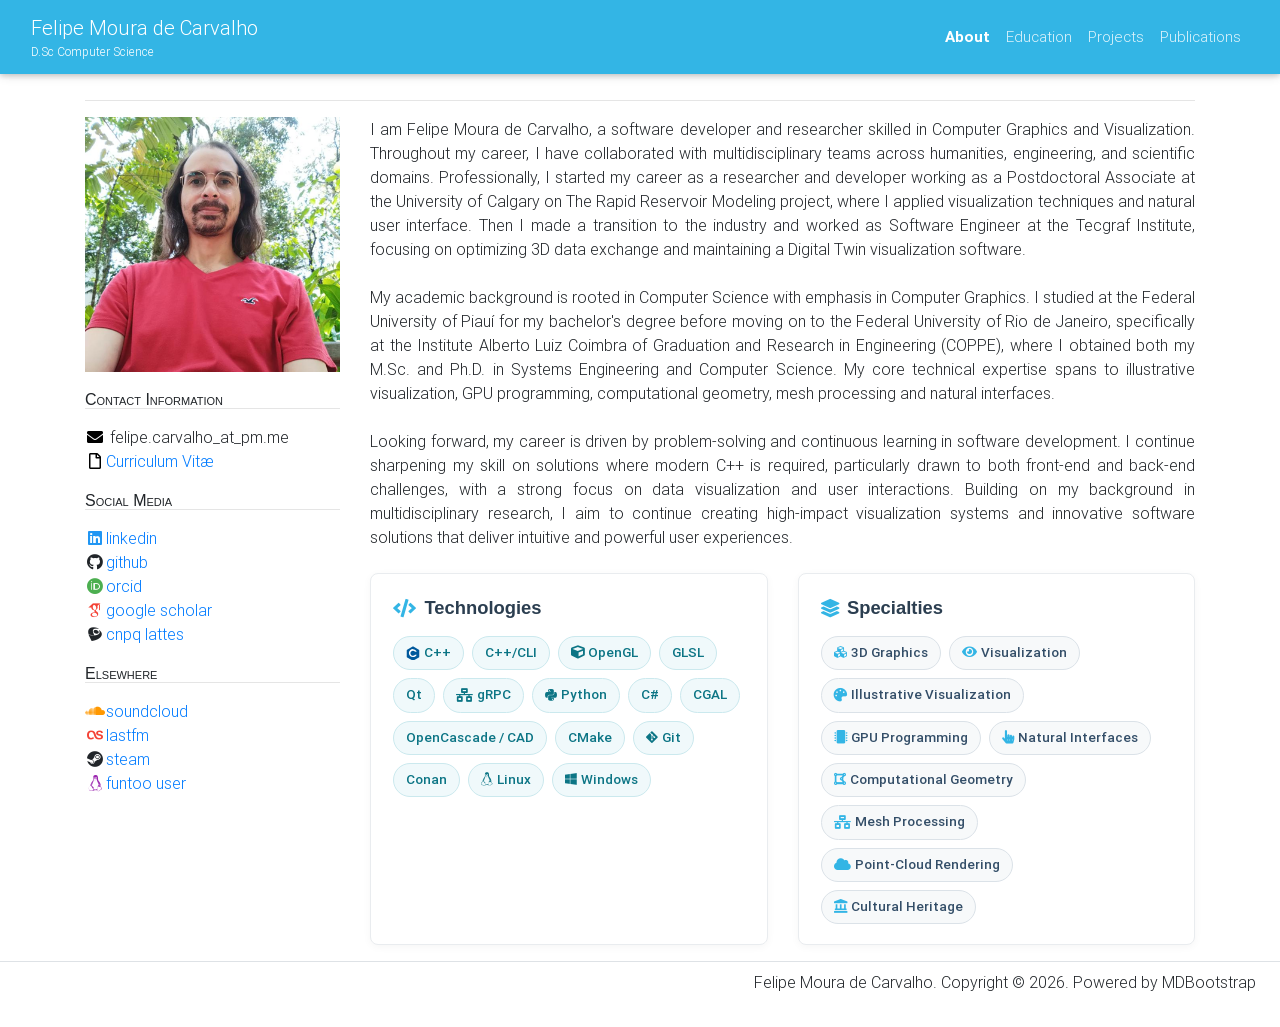
==== index.html @ 0a6db699 "Remove background for the menus" ====
<!DOCTYPE html>
<html lang="en">

<head>
        <meta charset="utf-8">
        <meta name="viewport" content="width=device-width, initial-scale=1, shrink-to-fit=no">
        <meta http-equiv="x-ua-compatible" content="ie=edge">
        <title>About | Felipe Moura de Carvalho</title>
        <!-- Font Awesome -->
        <link rel="stylesheet" href="https://use.fontawesome.com/releases/v5.11.2/css/all.css">
        <!-- Bootstrap core CSS -->
        <link href="css/bootstrap.min.css" rel="stylesheet">
        <!-- Material Design Bootstrap -->
        <link href="css/mdb.min.css" rel="stylesheet">
        <!-- Your custom styles (optional) -->
        <link href="css/style.css" rel="stylesheet">
        <!-- Academic Icons-->                
        <link href="thirdparty/academic-icons/css/academicons.min.css" rel="stylesheet">
        <!-- Reusable Layout Components -->
        <script src="js/components.js"></script>
</head>

<body>

        <!-- Reusable Navbar -->
        <site-navbar active="about"></site-navbar>

        <div class="container">
                <!-- The Head of the Site-->
                <div class="row">    
                        <div class="col-8">                                
                        </div>                        
                </div>
                <hr style="margin-top: 0.0em">     
                <!-- The main body-->
                <div class="row">
                        <!-- Left Column: Photo, Contact Information, Social Media, Elsewhere (Only on About Page) -->
                        <div class="col-md-3 col-xs-3">
                                <div class="infoitem">
                                        <img src="images/felipe_puc_rio_happy.png" alt="Felipe" class="responsive" width="250" height="250">
                                </div>                                
                                <div class="infoitem">
                                        <div class="infoheader"> Contact Information </div>
                                        <hr style="margin-top: 0.0em">                
                                        <!--Email-->
                                        <div><i class="fas fa-envelope fa-fw black-text"></i> felipe.carvalho_at_pm.me</div>
                                        <div><i class="far fa-file fa-fw black-text"></i><a href="pdf/cv_felipe_de_carvalho_2026.pdf" target="_blank">Curriculum Vitæ</a></div>
                                </div>
                        
                                <div class="infoitem">
                                        <div class="infoheader"> Social Media </div>
                                        <hr style="margin-top: 0.0em">
                                        <div><i class="fab fa-linkedin fa-fw blue-text"></i><a href="https://www.linkedin.com/in/felipe-de-carvalho-1768173a/" target="_blank">linkedin</a></div>
                                        <div><i class="fab fa-github fa-fw black-black"></i><a href="https://github.com/felipeCeler" target="_blank">github</a></div>               
                                        <div><i class="fab fa-orcid fa-fw green-text"></i><a href="https://orcid.org/0000-0002-3690-5480" target="_blank">orcid</a></div>                                                                                
                                        <div><i class="ai ai-google-scholar fa-fw ai-1x red-text"></i><a href="https://scholar.google.com/citations?user=AlsjB1cAAAAJ&hl=en" target="_blank">google scholar</a></div>                                                                                                                                                                                                                      
                                        <div><i class="ai ai-lattes fa-fw ai-1x dark-blue-text"></i><a href="http://lattes.cnpq.br/0922142294203200" target="_blank">cnpq lattes</a></div>                                                                                
                                </div>                                                                    
             
                                <div class="infoitem">
                                        <div class="infoheader"> Elsewhere </div>
                                        <hr style="margin-top: 0.0em">
                                        <div><i class="fab fa-soundcloud fa-fw orange-text"></i><a href="https://soundcloud.com/felipeceler" target="_blank">soundcloud</a></div>                                                                                
                                        <div><i class="fab fa-lastfm fa-fw red-text"></i><a href="https://www.last.fm/user/felipeCeler" target="_blank">lastfm</a></div>                                                                                                             
                                        <div><i class="fab fa-steam fa-fw black-black"></i><a href="https://steamcommunity.com/id/MeG4Deth" target="_blank">steam</a></div>                                                                                                                                                      
                                        <div><i class="fab fa-linux fa-fw purple-text"></i><a href="https://distrowatch.com/table.php?distribution=funtoo" target="_blank">funtoo user</a></div>                                                                                                                                                     
                                </div>  
                        </div>

                        <!-- Right Column: Biography, Skills, Overview -->
                        <div class="col-md-9 col-xs-9">
                                <div class="row">
                                        <div class="col-12">                                                                                                
                                                <p align="justify">
                                                I am Felipe Moura de Carvalho, a software developer and researcher skilled in Computer Graphics and Visualization. Throughout my career, I have collaborated with multidisciplinary teams across humanities, engineering, and scientific domains. Professionally, I started my career as a researcher and developer working as a Postdoctoral Associate at the University of Calgary on The Rapid Reservoir Modeling project, where I applied visualization techniques and natural user interface. Then I made a transition to the industry and worked as Software Engineer at the Tecgraf Institute, focusing on optimizing 3D data exchange and maintaining a Digital Twin visualization software.
                                                <br>
                                                <br>
                                                My academic background is rooted in Computer Science with emphasis in Computer Graphics. I studied at the Federal University of Piauí for my bachelor's degree before moving on to the Federal University of Rio de Janeiro, specifically at the Institute Alberto Luiz Coimbra of Graduation and Research in Engineering (COPPE), where I obtained both my M.Sc. and Ph.D. in Systems Engineering and Computer Science. My core technical expertise spans to illustrative visualization, GPU programming, computational geometry, mesh processing and natural interfaces.
                                                <br>
                                                <br>
                                                Looking forward, my career is driven by problem-solving and continuous learning in software development. I continue sharpening my skill on solutions where modern C++ is required, particularly drawn to both front-end and back-end challenges, with a strong focus on data visualization and user interactions. Building on my background in multidisciplinary research, I aim to continue creating high-impact visualization systems and innovative software solutions that deliver intuitive and powerful user experiences.
                                                <br>
                                                </p>                                                
                                                <!-- Technologies & Specialties Cards -->
                                                <div class="row mt-4">
                                                        <!-- Technologies -->
                                                        <div class="col-lg-6 mb-3">
                                                                <div class="skill-section h-100">
                                                                        <div class="skill-section-header">
                                                                                <i class="fas fa-code text-info mr-2"></i> Technologies
                                                                        </div>
                                                                        <div class="skill-badge-container">
                                                                                <span class="tech-badge">
                                                                                        <svg class="mr-1" style="width: 14px; height: 14px; vertical-align: -2px;" viewBox="0 0 128 128">
                                                                                                <path fill="#00599C" d="M117.5 33.5l-49.8-28.8c-2.3-1.3-5.1-1.3-7.4 0L10.5 33.5c-2.3 1.3-3.7 3.8-3.7 6.5v57.6c0 2.7 1.4 5.1 3.7 6.5l49.8 28.8c2.3 1.3 5.1 1.3 7.4 0l49.8-28.8c2.3-1.3 3.7-3.8 3.7-6.5V40c0-2.7-1.4-5.2-3.7-6.5z"/>
                                                                                                <path fill="#FFFFFF" d="M64 26.3c-20.8 0-37.7 16.9-37.7 37.7s16.9 37.7 37.7 37.7c15.2 0 28.3-9 34.3-22h-15.6c-4.4 6-11.4 9.8-18.7 9.8-13 0-23.6-10.6-23.6-23.6s10.6-23.6 23.6-23.6c7.3 0 14.3 3.8 18.7 9.8h15.6c-6-13-19.1-22-34.3-22z"/>
                                                                                                <path fill="#00599C" d="M84.5 56.9h4.3v-4.3h4.3v4.3h4.3v4.3h-4.3v4.3h-4.3v-4.3h-4.3v-4.3zm18 0h4.3v-4.3h4.3v4.3h4.3v4.3h-4.3v4.3h-4.3v-4.3h-4.3v-4.3z"/>
                                                                                        </svg> C++
                                                                                </span>
                                                                                <span class="tech-badge">C++/CLI</span>
                                                                                <span class="tech-badge"><i class="fas fa-cube mr-1"></i> OpenGL</span>
                                                                                <span class="tech-badge">GLSL</span>
                                                                                <span class="tech-badge">Qt</span>
                                                                                <span class="tech-badge"><i class="fas fa-network-wired mr-1"></i> gRPC</span>
                                                                                <span class="tech-badge"><i class="fab fa-python mr-1"></i> Python</span>
                                                                                <span class="tech-badge">C#</span>
                                                                                <span class="tech-badge">CGAL</span>
                                                                                <span class="tech-badge">OpenCascade / CAD</span>
                                                                                <span class="tech-badge">CMake</span>
                                                                                <span class="tech-badge"><i class="fab fa-git-alt mr-1"></i> Git</span>
                                                                                <span class="tech-badge">Conan</span>
                                                                                <span class="tech-badge"><i class="fab fa-linux mr-1"></i> Linux</span>
                                                                                <span class="tech-badge"><i class="fab fa-windows mr-1"></i> Windows</span>
                                                                        </div>
                                                                </div>
                                                        </div>

                                                        <!-- Specialties -->
                                                        <div class="col-lg-6 mb-3">
                                                                <div class="skill-section h-100">
                                                                        <div class="skill-section-header">
                                                                                <i class="fas fa-layer-group text-info mr-2"></i> Specialties
                                                                        </div>
                                                                        <div class="skill-badge-container">
                                                                                <span class="specialty-badge"><i class="fas fa-cubes mr-1 text-info"></i> 3D Graphics</span>
                                                                                <span class="specialty-badge"><i class="fas fa-eye mr-1 text-info"></i>Visualization</span>
                                                                                <span class="specialty-badge"><i class="fas fa-palette mr-1 text-info"></i> Illustrative Visualization</span>
                                                                                <span class="specialty-badge"><i class="fas fa-microchip mr-1 text-info"></i> GPU Programming</span>
                                                                                <span class="specialty-badge"><i class="fas fa-hand-pointer mr-1 text-info"></i> Natural Interfaces</span>
                                                                                <span class="specialty-badge"><i class="fas fa-draw-polygon mr-1 text-info"></i> Computational Geometry</span>
                                                                                <span class="specialty-badge"><i class="fas fa-network-wired mr-1 text-info"></i> Mesh Processing</span>
                                                                                <span class="specialty-badge"><i class="fas fa-cloud mr-1 text-info"></i> Point-Cloud Rendering</span>
                                                                                <span class="specialty-badge"><i class="fas fa-landmark mr-1 text-info"></i> Cultural Heritage</span>
                                                                        </div>
                                                                </div>
                                                        </div>
                                                </div>

               
                                        </div>
                                </div>
                        </div>
                </div>
        </div>

        <!-- Reusable Footer -->
        <site-footer></site-footer>

        <!-- SCRIPTS -->
        <!-- JQuery -->
        <script type="text/javascript" src="js/jquery-3.4.1.min.js"></script>
        <!-- Bootstrap tooltips -->
        <script type="text/javascript" src="js/popper.min.js"></script>
        <!-- Bootstrap core JavaScript -->
        <script type="text/javascript" src="js/bootstrap.min.js"></script>
        <!-- MDB core JavaScript -->
        <script type="text/javascript" src="js/mdb.min.js"></script>
</body>

</html>
---- css/style.css ----
@font-face 
{
    font-family: "SourceSansPro";
    src: url("../font/sans/Source_Sans_Pro/SourceSansPro-Regular.ttf");
}
@font-face 
{
    font-family: "Roboto";
    src: url("../font/roboto/Roboto-Regular.ttf");
}

/* Sticky Footer Layout */
html {
    height: 100%;
}

body {
    min-height: 100vh;
    display: flex;
    flex-direction: column;
    padding-top: 100px; /* Gap below fixed navbar */
    font-family: 'Roboto', sans-serif;
    margin: 0;
    overflow-x: hidden;
}

site-navbar {
    display: block;
}

.container {
    flex: 1 0 auto;
}

site-footer {
    display: block;
    margin-top: auto;
    width: 100%;
}

/* Logo Name , Felipe de Carvalho */
#brand {
    font-family: 'Cabin', sans-serif;
    font-variant: small-caps;
    font-variant-ligatures: normal;
    font-variant-caps: small-caps;
    font-variant-numeric: normal;
    font-variant-east-asian: normal;
    font-size: 1.35em;
    line-height: 1.0em;
}

.lighttext
{
    font-weight: 300 !important;
}

.boldtext
{
    font-weight: 700 !important;
}
/* End Logo Name */

/* Responsive Images */
.responsive {
    width: 100%;
    height: auto;
}

.infoitem {
    margin-bottom: 20px;
}

.infoheader {
    font-family: 'Cabin', sans-serif;
    font-variant: small-caps;
    font-variant-ligatures: normal;
    font-variant-caps: small-caps;
    font-variant-numeric: normal;
    font-variant-east-asian: normal;
    font-size: 1.00em;
    line-height: 1.0em;
}

/* Main Body Items */
.mainitem
{
     margin-bottom: 1.25em;
     margin-top: 1.25em;
}

.mainheader {
    font-family: 'Cabin', sans-serif;
    font-variant: small-caps;
    font-variant-ligatures: normal;
    font-variant-caps: small-caps;
    font-variant-numeric: normal;
    font-variant-east-asian: normal;
    font-size: 1.20em;
    line-height: 1.0em;
}

/* Publication */
.infoitempub {
    margin-bottom: 20px;
    text-align: justify;
}

/* Card Text */
.projectcardtext
{
    font-family: 'Roboto', sans-serif;
    font-size: 1.0em;
    font-weight: 300;
    margin-top: 20px;    
}    

.figurecaptiontext
{
    font-family: 'Cabin', sans-serif;
    font-variant: small-caps;
    font-variant-ligatures: normal;
    font-variant-caps: small-caps;
    font-size: 1.15em;
    font-weight: 400;
}

/* Ensure the footer takes up full width and is transparent */
.site-footer {
    background-color: transparent !important;
    width: 100%;
    margin-top: auto;
    padding-bottom: 25px;
}

/* Forces the horizontal line to stretch edge-to-edge */
.footer-divider {
    border: none;
    border-top: 1px solid #dee2e6; /* Adjust color if needed */
    width: 100%;
    margin-top: 0;
    margin-bottom: 0;
}

/* Navigation item styling on solid navbar */
.navbar-nav .nav-link {
    font-size: 0.95rem;
    padding: 0.5rem 0.8rem;
    color: rgba(255, 255, 255, 0.85) !important;
    background: transparent !important;
    background-color: transparent !important;
    text-decoration: none !important;
    border: none !important;
    box-shadow: none !important;
    transition: opacity 0.2s ease-in-out, font-weight 0.2s ease-in-out;
}

.navbar-nav .nav-link:hover,
.navbar-nav .nav-link:focus {
    color: #ffffff !important;
    background: transparent !important;
    background-color: transparent !important;
    text-decoration: none !important;
    border: none !important;
    box-shadow: none !important;
}

.navbar-nav .nav-item.active .nav-link,
.navbar-nav .nav-link.active {
    font-weight: 700 !important;
    color: #ffffff !important;
    background: transparent !important;
    background-color: transparent !important;
    text-decoration: none !important;
    border: none !important;
    box-shadow: none !important;
}

/* Skills & Specialties Sections & Badges */
.skill-section {
    background: #ffffff;
    border-radius: 8px;
    padding: 1.25rem 1.4rem;
    border: 1px solid #e9ecef;
    box-shadow: 0 2px 8px rgba(0, 0, 0, 0.04);
    transition: transform 0.2s ease, box-shadow 0.2s ease;
}

.skill-section:hover {
    box-shadow: 0 4px 14px rgba(0, 0, 0, 0.08);
}

.skill-section-header {
    font-family: 'Cabin', sans-serif;
    font-size: 1.15rem;
    font-weight: 700;
    color: #2b3e50;
    margin-bottom: 0.9rem;
    display: flex;
    align-items: center;
}

.skill-badge-container {
    display: flex;
    flex-wrap: wrap;
    gap: 0.5rem;
}

.tech-badge {
    display: inline-flex;
    align-items: center;
    padding: 0.38rem 0.75rem;
    font-size: 0.84rem;
    font-weight: 500;
    color: #0c7585;
    background-color: #f0f9fb;
    border: 1px solid #cbe9ee;
    border-radius: 20px;
    transition: all 0.2s ease-in-out;
    cursor: default;
}

.tech-badge:hover {
    background-color: #17a2b8;
    color: #ffffff;
    border-color: #17a2b8;
    transform: translateY(-2px);
    box-shadow: 0 3px 6px rgba(23, 162, 184, 0.25);
}

.specialty-badge {
    display: inline-flex;
    align-items: center;
    padding: 0.38rem 0.75rem;
    font-size: 0.84rem;
    font-weight: 500;
    color: #334e68;
    background-color: #f7f9fa;
    border: 1px solid #dbe2e8;
    border-radius: 20px;
    transition: all 0.2s ease-in-out;
    cursor: default;
}

.specialty-badge:hover {
    background-color: #334e68;
    color: #ffffff;
    border-color: #334e68;
    transform: translateY(-2px);
    box-shadow: 0 3px 6px rgba(51, 78, 104, 0.25);
}

.specialty-badge:hover i {
    color: #ffffff !important;
}
---- thirdparty/academic-icons/css/academicons.min.css ----
.ai-ul,.fa-ul{list-style-type:none}.ai-li,.fa-li{top:.14285714em;text-align:center}.ai-fw,.ai-li,.fa-fw,.fa-li{text-align:center}.ai.fa-pull-left,.fa.fa-pull-left{margin-right:.3em}@font-face{font-family:Academicons;src:url(../fonts/academicons.eot?v=1.8.6);src:url(../fonts/academicons.eot?v=1.8.6) format('embedded-opentype'),url(../fonts/academicons.ttf?v=1.8.6) format('truetype'),url(../fonts/academicons.woff?v=1.8.6) format('woff'),url(../fonts/academicons.svg?v=1.8.6#academicons) format('svg');font-weight:400;font-style:normal}.ai{display:inline-block;font:normal normal normal 14px/1 Academicons;font-size:inherit;text-rendering:auto;-webkit-font-smoothing:antialiased;-moz-osx-font-smoothing:grayscale}.ai-lg,.fa-lg{line-height:.75em;vertical-align:-15%}.ai-academia:before{content:"\e9af"}.ai-academia-square:before{content:"\e93d"}.ai-acclaim:before{content:"\e92e"}.ai-acclaim-square:before{content:"\e93a"}.ai-acm:before{content:"\e93c"}.ai-acm-square:before{content:"\e95d"}.ai-acmdl:before{content:"\e96a"}.ai-acmdl-square:before{content:"\e9d3"}.ai-ads:before{content:"\e9cb"}.ai-ads-square:before{content:"\e94a"}.ai-arxiv:before{content:"\e974"}.ai-arxiv-square:before{content:"\e9a6"}.ai-biorxiv:before{content:"\e9a2"}.ai-biorxiv-square:before{content:"\e98b"}.ai-ceur:before{content:"\e96d"}.ai-ceur-square:before{content:"\e92f"}.ai-coursera:before{content:"\e95f"}.ai-coursera-square:before{content:"\e97f"}.ai-cv:before{content:"\e9a5"}.ai-cv-square:before{content:"\e90a"}.ai-dataverse:before{content:"\e9f7"}.ai-dataverse-square:before{content:"\e9e4"}.ai-dblp:before{content:"\e94f"}.ai-dblp-square:before{content:"\e93f"}.ai-depsy:before{content:"\e97a"}.ai-depsy-square:before{content:"\e94b"}.ai-doi:before{content:"\e97e"}.ai-doi-square:before{content:"\e98f"}.ai-dryad:before{content:"\e97c"}.ai-dryad-square:before{content:"\e98c"}.ai-figshare:before{content:"\e981"}.ai-figshare-square:before{content:"\e9e7"}.ai-google-scholar:before{content:"\e9d4"}.ai-google-scholar-square:before{content:"\e9f9"}.ai-ideas-repec:before{content:"\e9ed"}.ai-ideas-repec-square:before{content:"\e9f8"}.ai-ieee:before{content:"\e929"}.ai-ieee-square:before{content:"\e9b9"}.ai-impactstory:before{content:"\e9cf"}.ai-impactstory-square:before{content:"\e9aa"}.ai-inspire:before{content:"\e9e9"}.ai-inspire-square:before{content:"\e9fe"}.ai-lattes:before{content:"\e9b3"}.ai-lattes-square:before{content:"\e99c"}.ai-mathoverflow:before{content:"\e9f6"}.ai-mathoverflow-square:before{content:"\e97b"}.ai-mendeley:before{content:"\e9f0"}.ai-mendeley-square:before{content:"\e9f3"}.ai-open-access:before{content:"\e939"}.ai-open-access-square:before{content:"\e9f4"}.ai-orcid:before{content:"\e9d9"}.ai-orcid-square:before{content:"\e9c3"}.ai-osf:before{content:"\e9ef"}.ai-osf-square:before{content:"\e931"}.ai-overleaf:before{content:"\e914"}.ai-overleaf-square:before{content:"\e98d"}.ai-philpapers:before{content:"\e98a"}.ai-philpapers-square:before{content:"\e96f"}.ai-piazza:before{content:"\e99a"}.ai-piazza-square:before{content:"\e90c"}.ai-publons:before{content:"\e937"}.ai-publons-square:before{content:"\e94e"}.ai-pubmed:before{content:"\e99f"}.ai-pubmed-square:before{content:"\e97d"}.ai-researcherid:before{content:"\e91a"}.ai-researcherid-square:before{content:"\e95c"}.ai-researchgate:before{content:"\e95e"}.ai-researchgate-square:before{content:"\e99e"}.ai-scirate:before{content:"\e98e"}.ai-scirate-square:before{content:"\e99d"}.ai-semantic-scholar:before{content:"\e96e"}.ai-semantic-scholar-square:before{content:"\e96c"}.ai-springer:before{content:"\e928"}.ai-springer-square:before{content:"\e99b"}.ai-zotero:before{content:"\e962"}.ai-zotero-square:before{content:"\e932"}.ai-lg{font-size:1.33333333em}.ai-2x{font-size:2em}.ai-3x{font-size:3em}.ai-4x{font-size:4em}.ai-5x{font-size:5em}.ai-fw{width:1.28571429em}.ai-ul{padding-left:0;margin-left:2.14285714em}.ai-ul>li{position:relative}.ai-li{position:absolute;left:-2.14285714em;width:2.14285714em}.ai-li.fa-lg{left:-1.85714286em}.ai-border{padding:.2em .25em .15em;border:.08em solid #eee;border-radius:.1em}.ai-pull-left{float:left}.ai-pull-right{float:right}.ai.fa-pull-right{margin-left:.3em}.fa-lg{font-size:1.33333333em}.fa-2x{font-size:2em}.fa-3x{font-size:3em}.fa-4x{font-size:4em}.fa-5x{font-size:5em}.fa-fw{width:1.28571429em}.fa-ul{padding-left:0;margin-left:2.14285714em}.fa-ul>li{position:relative}.fa-li{position:absolute;left:-2.14285714em;width:2.14285714em}.fa-li.fa-lg{left:-1.85714286em}.fa-border{padding:.2em .25em .15em;border:.08em solid #eee;border-radius:.1em}.fa-pull-left{float:left}.fa-pull-right{float:right}.fa.fa-pull-right{margin-left:.3em}
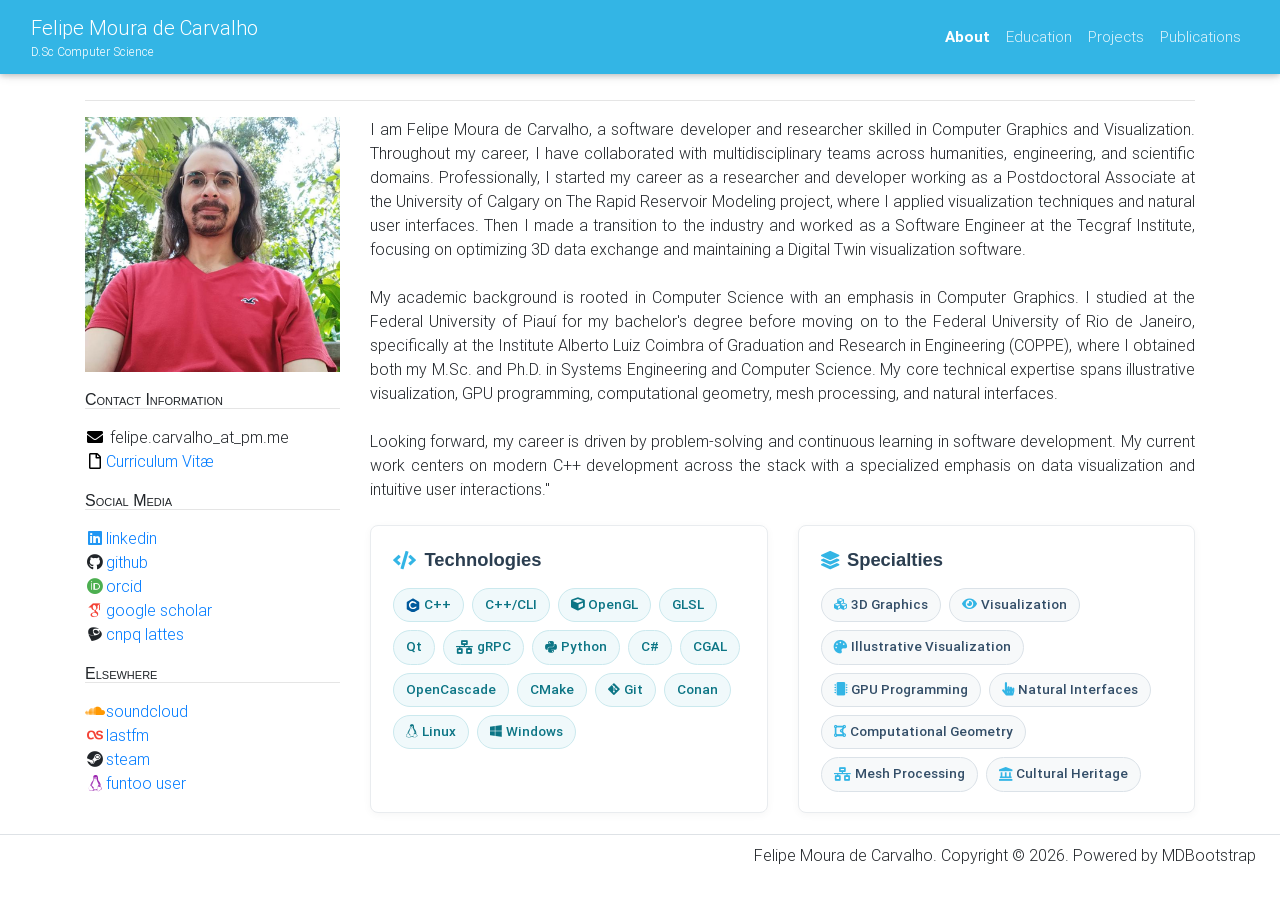
==== commit 23098733: "Version 3" ====
--- a/index.html
+++ b/index.html
@@ -72,13 +72,13 @@
                                 <div class="row">
                                         <div class="col-12">                                                                                                
                                                 <p align="justify">
-                                                I am Felipe Moura de Carvalho, a software developer and researcher skilled in Computer Graphics and Visualization. Throughout my career, I have collaborated with multidisciplinary teams across humanities, engineering, and scientific domains. Professionally, I started my career as a researcher and developer working as a Postdoctoral Associate at the University of Calgary on The Rapid Reservoir Modeling project, where I applied visualization techniques and natural user interface. Then I made a transition to the industry and worked as Software Engineer at the Tecgraf Institute, focusing on optimizing 3D data exchange and maintaining a Digital Twin visualization software.
+                                                I am Felipe Moura de Carvalho, a software developer and researcher skilled in Computer Graphics and Visualization. Throughout my career, I have collaborated with multidisciplinary teams across humanities, engineering, and scientific domains. Professionally, I started my career as a researcher and developer working as a Postdoctoral Associate at the University of Calgary on The Rapid Reservoir Modeling project, where I applied visualization techniques and natural user interfaces. Then I made a transition to the industry and worked as a Software Engineer at the Tecgraf Institute, focusing on optimizing 3D data exchange and maintaining a Digital Twin visualization software.
                                                 <br>
                                                 <br>
-                                                My academic background is rooted in Computer Science with emphasis in Computer Graphics. I studied at the Federal University of Piauí for my bachelor's degree before moving on to the Federal University of Rio de Janeiro, specifically at the Institute Alberto Luiz Coimbra of Graduation and Research in Engineering (COPPE), where I obtained both my M.Sc. and Ph.D. in Systems Engineering and Computer Science. My core technical expertise spans to illustrative visualization, GPU programming, computational geometry, mesh processing and natural interfaces.
+                                                My academic background is rooted in Computer Science with an emphasis in Computer Graphics. I studied at the Federal University of Piauí for my bachelor's degree before moving on to the Federal University of Rio de Janeiro, specifically at the Institute Alberto Luiz Coimbra of Graduation and Research in Engineering (COPPE), where I obtained both my M.Sc. and Ph.D. in Systems Engineering and Computer Science. My core technical expertise spans illustrative visualization, GPU programming, computational geometry, mesh processing, and natural interfaces.
                                                 <br>
                                                 <br>
-                                                Looking forward, my career is driven by problem-solving and continuous learning in software development. I continue sharpening my skill on solutions where modern C++ is required, particularly drawn to both front-end and back-end challenges, with a strong focus on data visualization and user interactions. Building on my background in multidisciplinary research, I aim to continue creating high-impact visualization systems and innovative software solutions that deliver intuitive and powerful user experiences.
+                                                Looking forward, my career is driven by problem-solving and continuous learning in software development. My current work centers on modern C++ development across the stack with a specialized emphasis on data visualization and intuitive user interactions."
                                                 <br>
                                                 </p>                                                
                                                 <!-- Technologies & Specialties Cards -->
@@ -105,7 +105,7 @@
                                                                                 <span class="tech-badge"><i class="fab fa-python mr-1"></i> Python</span>
                                                                                 <span class="tech-badge">C#</span>
                                                                                 <span class="tech-badge">CGAL</span>
-                                                                                <span class="tech-badge">OpenCascade / CAD</span>
+                                                                                <span class="tech-badge">OpenCascade</span>
                                                                                 <span class="tech-badge">CMake</span>
                                                                                 <span class="tech-badge"><i class="fab fa-git-alt mr-1"></i> Git</span>
                                                                                 <span class="tech-badge">Conan</span>
@@ -128,8 +128,7 @@
                                                                                 <span class="specialty-badge"><i class="fas fa-microchip mr-1 text-info"></i> GPU Programming</span>
                                                                                 <span class="specialty-badge"><i class="fas fa-hand-pointer mr-1 text-info"></i> Natural Interfaces</span>
                                                                                 <span class="specialty-badge"><i class="fas fa-draw-polygon mr-1 text-info"></i> Computational Geometry</span>
-                                                                                <span class="specialty-badge"><i class="fas fa-network-wired mr-1 text-info"></i> Mesh Processing</span>
-                                                                                <span class="specialty-badge"><i class="fas fa-cloud mr-1 text-info"></i> Point-Cloud Rendering</span>
+                                                                                <span class="specialty-badge"><i class="fas fa-network-wired mr-1 text-info"></i> Mesh Processing</span>                                                                                
                                                                                 <span class="specialty-badge"><i class="fas fa-landmark mr-1 text-info"></i> Cultural Heritage</span>
                                                                         </div>
                                                                 </div>
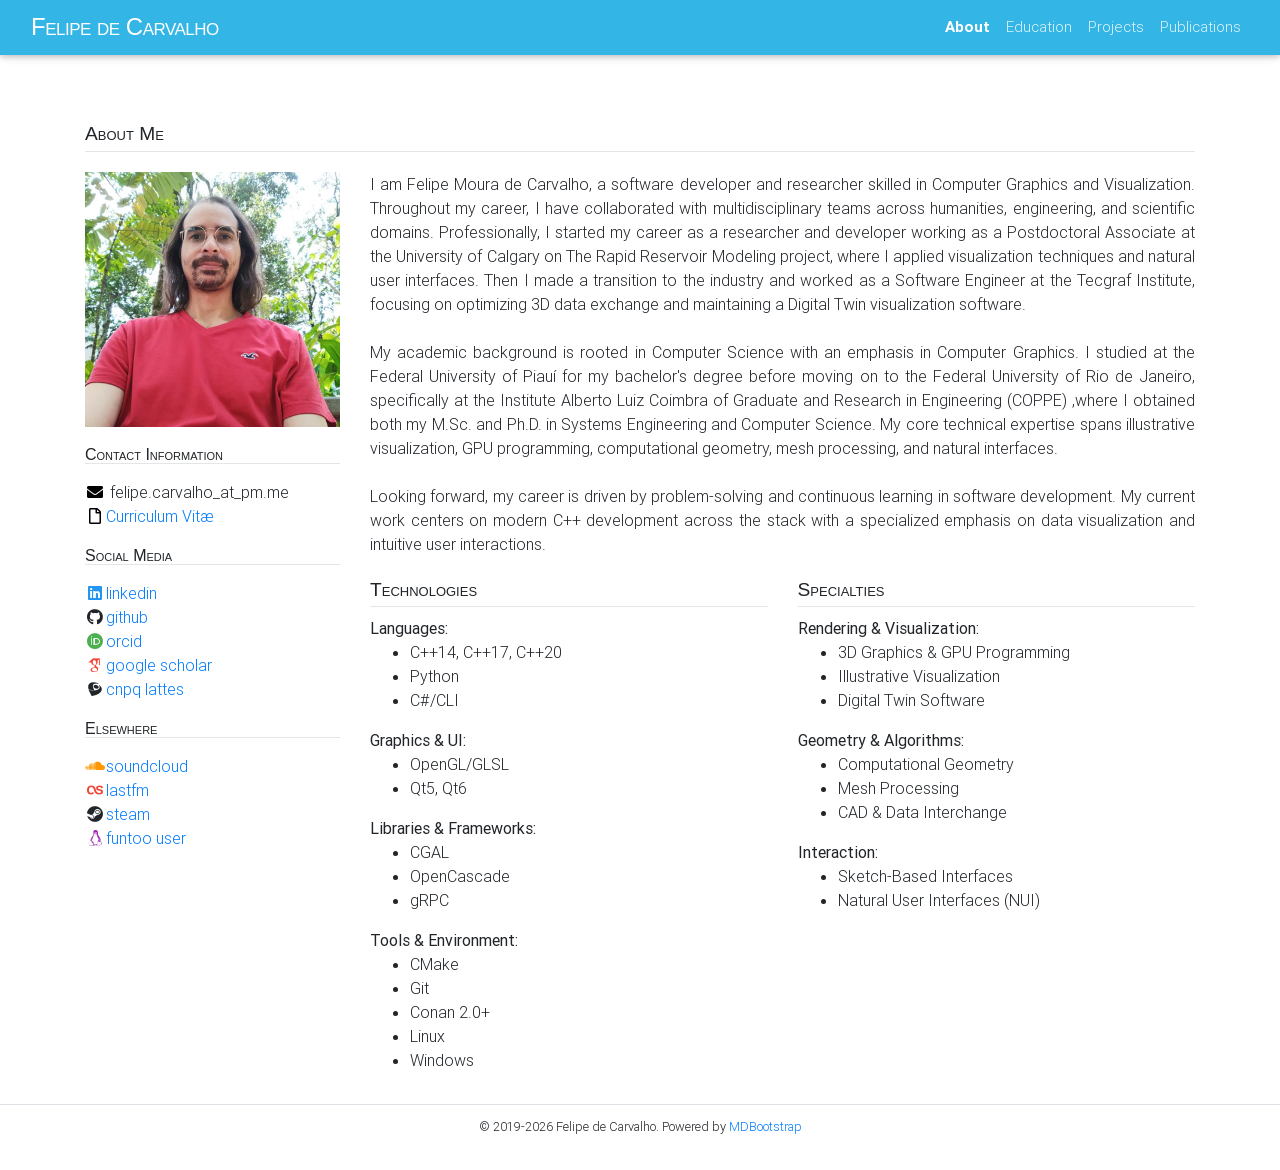
==== commit a86f5f01: "More clean" ====
--- a/index.html
+++ b/index.html
@@ -14,7 +14,7 @@
         <link href="css/mdb.min.css" rel="stylesheet">
         <!-- Your custom styles (optional) -->
         <link href="css/style.css" rel="stylesheet">
-        <!-- Academic Icons-->                
+        <!-- Academic Icons-->
         <link href="thirdparty/academic-icons/css/academicons.min.css" rel="stylesheet">
         <!-- Reusable Layout Components -->
         <script src="js/components.js"></script>
@@ -27,115 +27,187 @@
 
         <div class="container">
                 <!-- The Head of the Site-->
-                <div class="row">    
-                        <div class="col-8">                                
-                        </div>                        
+                <div class="row">
+                        <div class="col-12">
+                                <div class="mainitem mt-4">
+                                        <div class="mainheader fs-4">About Me</div>
+                                        <hr style="margin-top: 0.5em">
+                                </div>
+                        </div>
                 </div>
-                <hr style="margin-top: 0.0em">     
                 <!-- The main body-->
                 <div class="row">
                         <!-- Left Column: Photo, Contact Information, Social Media, Elsewhere (Only on About Page) -->
                         <div class="col-md-3 col-xs-3">
                                 <div class="infoitem">
-                                        <img src="images/felipe_puc_rio_happy.png" alt="Felipe" class="responsive" width="250" height="250">
-                                </div>                                
+                                        <img src="images/felipe_puc_rio_happy.png" alt="Felipe" class="responsive"
+                                                width="250" height="250">
+                                </div>
                                 <div class="infoitem">
                                         <div class="infoheader"> Contact Information </div>
-                                        <hr style="margin-top: 0.0em">                
+                                        <hr style="margin-top: 0.0em">
                                         <!--Email-->
-                                        <div><i class="fas fa-envelope fa-fw black-text"></i> felipe.carvalho_at_pm.me</div>
-                                        <div><i class="far fa-file fa-fw black-text"></i><a href="pdf/cv_felipe_de_carvalho_2026.pdf" target="_blank">Curriculum Vitæ</a></div>
-                                </div>
-                        
+                                        <div><i class="fas fa-envelope fa-fw black-text"></i> felipe.carvalho_at_pm.me
+                                        </div>
+                                        <div><i class="far fa-file fa-fw black-text"></i><a
+                                                        href="pdf/cv_felipe_de_carvalho_2026.pdf"
+                                                        target="_blank">Curriculum Vitæ</a></div>
+                                </div>
+
                                 <div class="infoitem">
                                         <div class="infoheader"> Social Media </div>
                                         <hr style="margin-top: 0.0em">
-                                        <div><i class="fab fa-linkedin fa-fw blue-text"></i><a href="https://www.linkedin.com/in/felipe-de-carvalho-1768173a/" target="_blank">linkedin</a></div>
-                                        <div><i class="fab fa-github fa-fw black-black"></i><a href="https://github.com/felipeCeler" target="_blank">github</a></div>               
-                                        <div><i class="fab fa-orcid fa-fw green-text"></i><a href="https://orcid.org/0000-0002-3690-5480" target="_blank">orcid</a></div>                                                                                
-                                        <div><i class="ai ai-google-scholar fa-fw ai-1x red-text"></i><a href="https://scholar.google.com/citations?user=AlsjB1cAAAAJ&hl=en" target="_blank">google scholar</a></div>                                                                                                                                                                                                                      
-                                        <div><i class="ai ai-lattes fa-fw ai-1x dark-blue-text"></i><a href="http://lattes.cnpq.br/0922142294203200" target="_blank">cnpq lattes</a></div>                                                                                
-                                </div>                                                                    
-             
+                                        <div><i class="fab fa-linkedin fa-fw blue-text"></i><a
+                                                        href="https://www.linkedin.com/in/felipe-decarvalho/"
+                                                        target="_blank">linkedin</a></div>
+                                        <div><i class="fab fa-github fa-fw black-black"></i><a
+                                                        href="https://github.com/felipeCeler" target="_blank">github</a>
+                                        </div>
+                                        <div><i class="fab fa-orcid fa-fw green-text"></i><a
+                                                        href="https://orcid.org/0000-0002-3690-5480"
+                                                        target="_blank">orcid</a></div>
+                                        <div><i class="ai ai-google-scholar fa-fw ai-1x red-text"></i><a
+                                                        href="https://scholar.google.com/citations?user=AlsjB1cAAAAJ&hl=en"
+                                                        target="_blank">google scholar</a></div>
+                                        <div><i class="ai ai-lattes fa-fw ai-1x dark-blue-text"></i><a
+                                                        href="http://lattes.cnpq.br/0922142294203200"
+                                                        target="_blank">cnpq lattes</a></div>
+                                </div>
+
                                 <div class="infoitem">
                                         <div class="infoheader"> Elsewhere </div>
                                         <hr style="margin-top: 0.0em">
-                                        <div><i class="fab fa-soundcloud fa-fw orange-text"></i><a href="https://soundcloud.com/felipeceler" target="_blank">soundcloud</a></div>                                                                                
-                                        <div><i class="fab fa-lastfm fa-fw red-text"></i><a href="https://www.last.fm/user/felipeCeler" target="_blank">lastfm</a></div>                                                                                                             
-                                        <div><i class="fab fa-steam fa-fw black-black"></i><a href="https://steamcommunity.com/id/MeG4Deth" target="_blank">steam</a></div>                                                                                                                                                      
-                                        <div><i class="fab fa-linux fa-fw purple-text"></i><a href="https://distrowatch.com/table.php?distribution=funtoo" target="_blank">funtoo user</a></div>                                                                                                                                                     
-                                </div>  
+                                        <div><i class="fab fa-soundcloud fa-fw orange-text"></i><a
+                                                        href="https://soundcloud.com/felipeceler"
+                                                        target="_blank">soundcloud</a></div>
+                                        <div><i class="fab fa-lastfm fa-fw red-text"></i><a
+                                                        href="https://www.last.fm/user/felipeCeler"
+                                                        target="_blank">lastfm</a></div>
+                                        <div><i class="fab fa-steam fa-fw black-black"></i><a
+                                                        href="https://steamcommunity.com/id/MeG4Deth"
+                                                        target="_blank">steam</a></div>
+                                        <div><i class="fab fa-linux fa-fw purple-text"></i><a
+                                                        href="https://distrowatch.com/table.php?distribution=funtoo"
+                                                        target="_blank">funtoo user</a></div>
+                                </div>
                         </div>
 
                         <!-- Right Column: Biography, Skills, Overview -->
+
                         <div class="col-md-9 col-xs-9">
                                 <div class="row">
-                                        <div class="col-12">                                                                                                
+                                        <div class="col-12">
                                                 <p align="justify">
-                                                I am Felipe Moura de Carvalho, a software developer and researcher skilled in Computer Graphics and Visualization. Throughout my career, I have collaborated with multidisciplinary teams across humanities, engineering, and scientific domains. Professionally, I started my career as a researcher and developer working as a Postdoctoral Associate at the University of Calgary on The Rapid Reservoir Modeling project, where I applied visualization techniques and natural user interfaces. Then I made a transition to the industry and worked as a Software Engineer at the Tecgraf Institute, focusing on optimizing 3D data exchange and maintaining a Digital Twin visualization software.
-                                                <br>
-                                                <br>
-                                                My academic background is rooted in Computer Science with an emphasis in Computer Graphics. I studied at the Federal University of Piauí for my bachelor's degree before moving on to the Federal University of Rio de Janeiro, specifically at the Institute Alberto Luiz Coimbra of Graduation and Research in Engineering (COPPE), where I obtained both my M.Sc. and Ph.D. in Systems Engineering and Computer Science. My core technical expertise spans illustrative visualization, GPU programming, computational geometry, mesh processing, and natural interfaces.
-                                                <br>
-                                                <br>
-                                                Looking forward, my career is driven by problem-solving and continuous learning in software development. My current work centers on modern C++ development across the stack with a specialized emphasis on data visualization and intuitive user interactions."
-                                                <br>
-                                                </p>                                                
-                                                <!-- Technologies & Specialties Cards -->
+                                                        I am Felipe Moura de Carvalho, a software developer and
+                                                        researcher skilled in Computer Graphics and Visualization.
+                                                        Throughout my career, I have collaborated with multidisciplinary
+                                                        teams across humanities, engineering, and scientific domains.
+                                                        Professionally, I started my career as a researcher and
+                                                        developer working as a Postdoctoral Associate at the University
+                                                        of Calgary on The Rapid Reservoir Modeling project, where I
+                                                        applied visualization techniques and natural user interfaces.
+                                                        Then I made a transition to the industry and worked as a
+                                                        Software Engineer at the Tecgraf Institute, focusing on
+                                                        optimizing 3D data exchange and maintaining a Digital Twin
+                                                        visualization software.
+                                                        <br>
+                                                        <br>
+                                                        My academic background is rooted in Computer Science with an
+                                                        emphasis in Computer Graphics. I studied at the Federal
+                                                        University of Piauí for my bachelor's degree before moving on to
+                                                        the Federal University of Rio de Janeiro, specifically at the
+                                                        Institute Alberto Luiz Coimbra of Graduate and Research in
+                                                        Engineering (COPPE) ,where I obtained both my M.Sc. and Ph.D. in
+                                                        Systems Engineering and Computer Science. My core technical
+                                                        expertise spans illustrative visualization, GPU programming,
+                                                        computational geometry, mesh processing, and natural interfaces.
+                                                        <br>
+                                                        <br>
+                                                        Looking forward, my career is driven by problem-solving and
+                                                        continuous learning in software development. My current work
+                                                        centers on modern C++ development across the stack with a
+                                                        specialized emphasis on data visualization and intuitive user
+                                                        interactions.
+                                                        <br>
+                                                </p>
+                                                <!-- Technologies & Specialties -->
                                                 <div class="row mt-4">
                                                         <!-- Technologies -->
-                                                        <div class="col-lg-6 mb-3">
-                                                                <div class="skill-section h-100">
-                                                                        <div class="skill-section-header">
-                                                                                <i class="fas fa-code text-info mr-2"></i> Technologies
-                                                                        </div>
-                                                                        <div class="skill-badge-container">
-                                                                                <span class="tech-badge">
-                                                                                        <svg class="mr-1" style="width: 14px; height: 14px; vertical-align: -2px;" viewBox="0 0 128 128">
-                                                                                                <path fill="#00599C" d="M117.5 33.5l-49.8-28.8c-2.3-1.3-5.1-1.3-7.4 0L10.5 33.5c-2.3 1.3-3.7 3.8-3.7 6.5v57.6c0 2.7 1.4 5.1 3.7 6.5l49.8 28.8c2.3 1.3 5.1 1.3 7.4 0l49.8-28.8c2.3-1.3 3.7-3.8 3.7-6.5V40c0-2.7-1.4-5.2-3.7-6.5z"/>
-                                                                                                <path fill="#FFFFFF" d="M64 26.3c-20.8 0-37.7 16.9-37.7 37.7s16.9 37.7 37.7 37.7c15.2 0 28.3-9 34.3-22h-15.6c-4.4 6-11.4 9.8-18.7 9.8-13 0-23.6-10.6-23.6-23.6s10.6-23.6 23.6-23.6c7.3 0 14.3 3.8 18.7 9.8h15.6c-6-13-19.1-22-34.3-22z"/>
-                                                                                                <path fill="#00599C" d="M84.5 56.9h4.3v-4.3h4.3v4.3h4.3v4.3h-4.3v4.3h-4.3v-4.3h-4.3v-4.3zm18 0h4.3v-4.3h4.3v4.3h4.3v4.3h-4.3v4.3h-4.3v-4.3h-4.3v-4.3z"/>
-                                                                                        </svg> C++
-                                                                                </span>
-                                                                                <span class="tech-badge">C++/CLI</span>
-                                                                                <span class="tech-badge"><i class="fas fa-cube mr-1"></i> OpenGL</span>
-                                                                                <span class="tech-badge">GLSL</span>
-                                                                                <span class="tech-badge">Qt</span>
-                                                                                <span class="tech-badge"><i class="fas fa-network-wired mr-1"></i> gRPC</span>
-                                                                                <span class="tech-badge"><i class="fab fa-python mr-1"></i> Python</span>
-                                                                                <span class="tech-badge">C#</span>
-                                                                                <span class="tech-badge">CGAL</span>
-                                                                                <span class="tech-badge">OpenCascade</span>
-                                                                                <span class="tech-badge">CMake</span>
-                                                                                <span class="tech-badge"><i class="fab fa-git-alt mr-1"></i> Git</span>
-                                                                                <span class="tech-badge">Conan</span>
-                                                                                <span class="tech-badge"><i class="fab fa-linux mr-1"></i> Linux</span>
-                                                                                <span class="tech-badge"><i class="fab fa-windows mr-1"></i> Windows</span>
-                                                                        </div>
+                                                        <div class="col-md-6 mb-3">
+                                                                <div class="mainheader">Technologies</div>
+                                                                <hr style="margin-top: 0.4em; margin-bottom: 0.6em;">
+
+                                                                <div class="tech-category">
+                                                                        <strong>Languages:</strong>
+                                                                        <ul>
+                                                                                <li>C++14, C++17, C++20</li>
+                                                                                <li>Python</li>
+                                                                                <li>C#/CLI</li>
+                                                                        </ul>
+                                                                </div>
+
+                                                                <div class="tech-category">
+                                                                        <strong>Graphics &amp; UI:</strong>
+                                                                        <ul>
+                                                                                <li>OpenGL/GLSL</li>
+                                                                                <li>Qt5, Qt6</li>
+                                                                        </ul>
+                                                                </div>
+
+                                                                <div class="tech-category">
+                                                                        <strong>Libraries &amp; Frameworks:</strong>
+                                                                        <ul>
+                                                                                <li>CGAL</li>
+                                                                                <li>OpenCascade</li>
+                                                                                <li>gRPC</li>
+                                                                        </ul>
+                                                                </div>
+
+                                                                <div class="tech-category">
+                                                                        <strong>Tools &amp; Environment:</strong>
+                                                                        <ul>
+                                                                                <li>CMake</li>
+                                                                                <li>Git</li>
+                                                                                <li>Conan 2.0+</li>
+                                                                                <li>Linux</li>
+                                                                                <li>Windows</li>
+                                                                        </ul>
                                                                 </div>
                                                         </div>
 
                                                         <!-- Specialties -->
-                                                        <div class="col-lg-6 mb-3">
-                                                                <div class="skill-section h-100">
-                                                                        <div class="skill-section-header">
-                                                                                <i class="fas fa-layer-group text-info mr-2"></i> Specialties
-                                                                        </div>
-                                                                        <div class="skill-badge-container">
-                                                                                <span class="specialty-badge"><i class="fas fa-cubes mr-1 text-info"></i> 3D Graphics</span>
-                                                                                <span class="specialty-badge"><i class="fas fa-eye mr-1 text-info"></i>Visualization</span>
-                                                                                <span class="specialty-badge"><i class="fas fa-palette mr-1 text-info"></i> Illustrative Visualization</span>
-                                                                                <span class="specialty-badge"><i class="fas fa-microchip mr-1 text-info"></i> GPU Programming</span>
-                                                                                <span class="specialty-badge"><i class="fas fa-hand-pointer mr-1 text-info"></i> Natural Interfaces</span>
-                                                                                <span class="specialty-badge"><i class="fas fa-draw-polygon mr-1 text-info"></i> Computational Geometry</span>
-                                                                                <span class="specialty-badge"><i class="fas fa-network-wired mr-1 text-info"></i> Mesh Processing</span>                                                                                
-                                                                                <span class="specialty-badge"><i class="fas fa-landmark mr-1 text-info"></i> Cultural Heritage</span>
-                                                                        </div>
+                                                        <div class="col-md-6 mb-3">
+                                                                <div class="mainheader">Specialties</div>
+                                                                <hr style="margin-top: 0.4em; margin-bottom: 0.6em;">
+
+                                                                <div class="specialty-category">
+                                                                        <strong>Rendering &amp; Visualization:</strong>
+                                                                        <ul>
+                                                                                <li>3D Graphics &amp; GPU Programming
+                                                                                </li>
+                                                                                <li>Illustrative Visualization</li>
+                                                                                <li>Digital Twin Software</li>
+                                                                        </ul>
+                                                                </div>
+
+                                                                <div class="specialty-category">
+                                                                        <strong>Geometry &amp; Algorithms:</strong>
+                                                                        <ul>
+                                                                                <li>Computational Geometry</li>
+                                                                                <li>Mesh Processing</li>
+                                                                                <li>CAD &amp; Data Interchange</li>
+                                                                        </ul>
+                                                                </div>
+
+                                                                <div class="specialty-category">
+                                                                        <strong>Interaction:</strong>
+                                                                        <ul>
+                                                                                <li>Sketch-Based Interfaces</li>
+                                                                                <li>Natural User Interfaces (NUI)</li>
+                                                                        </ul>
                                                                 </div>
                                                         </div>
                                                 </div>
-
-               
                                         </div>
                                 </div>
                         </div>
@@ -156,4 +228,4 @@
         <script type="text/javascript" src="js/mdb.min.js"></script>
 </body>
 
-</html>
+</html>
--- a/css/style.css
+++ b/css/style.css
@@ -46,7 +46,7 @@
     font-variant-caps: small-caps;
     font-variant-numeric: normal;
     font-variant-east-asian: normal;
-    font-size: 1.35em;
+    font-size: 1.7em;
     line-height: 1.0em;
 }
 
@@ -174,6 +174,16 @@
     text-decoration: none !important;
     border: none !important;
     box-shadow: none !important;
+}
+
+@media (max-width: 991.98px) {
+    .navbar-collapse {
+        padding-top: 0.5rem;
+        padding-bottom: 0.5rem;
+    }
+    .navbar-nav .nav-link {
+        padding: 0.4rem 0.5rem;
+    }
 }
 
 /* Skills & Specialties Sections & Badges */
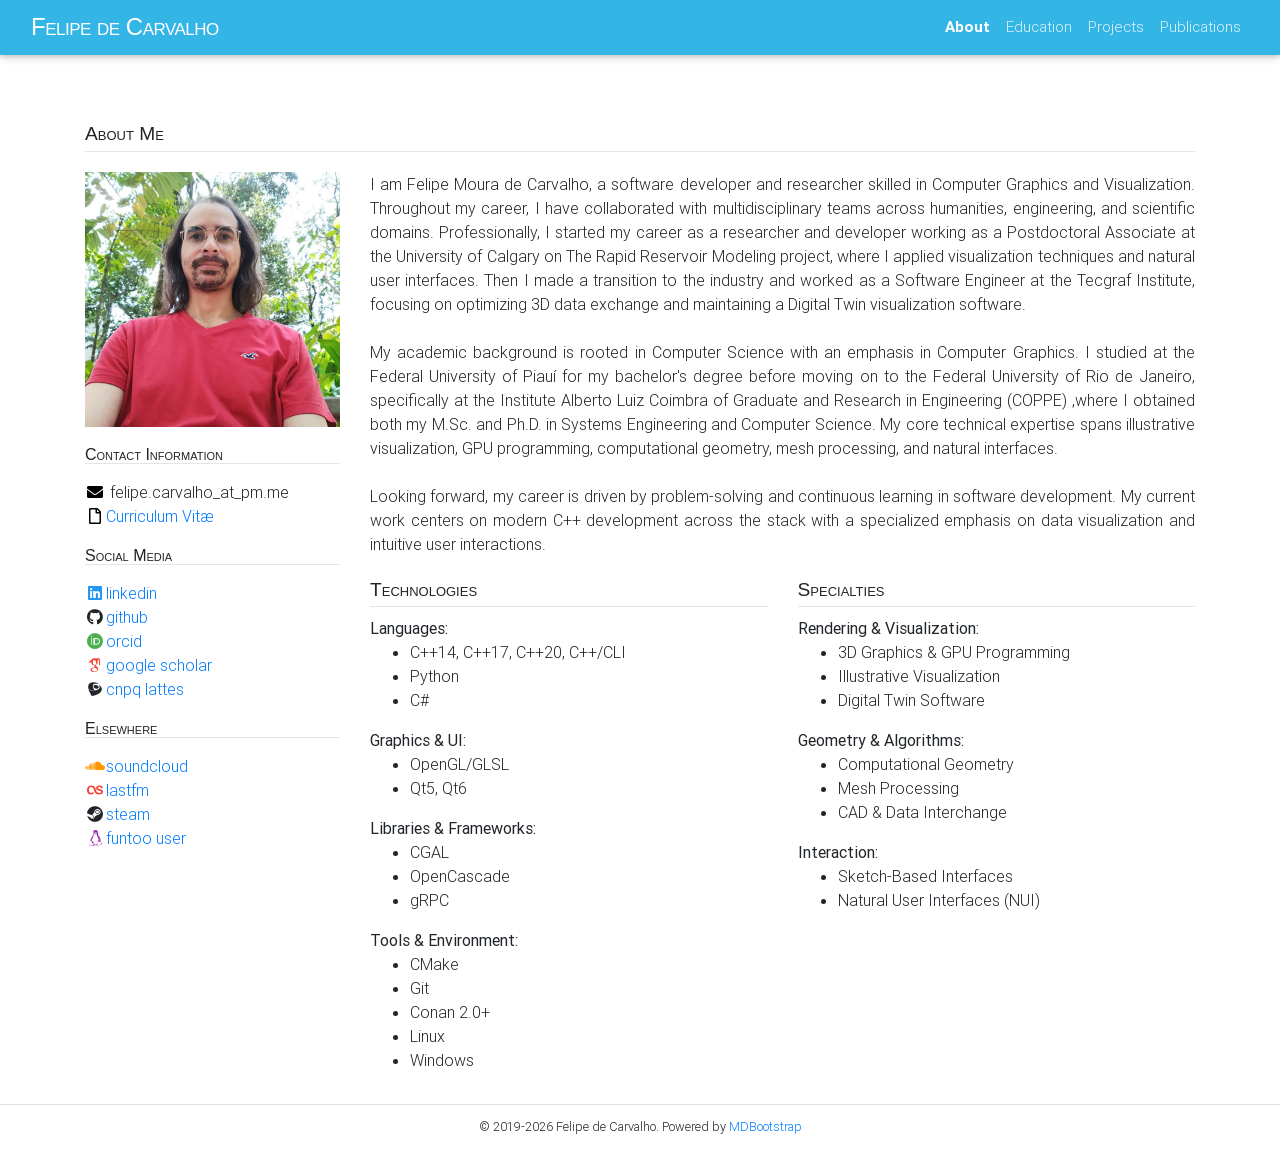
==== commit 406c1396: "Fix programming language" ====
--- a/index.html
+++ b/index.html
@@ -140,9 +140,9 @@
                                                                 <div class="tech-category">
                                                                         <strong>Languages:</strong>
                                                                         <ul>
-                                                                                <li>C++14, C++17, C++20</li>
+                                                                                <li>C++14, C++17, C++20, C++/CLI</li>
                                                                                 <li>Python</li>
-                                                                                <li>C#/CLI</li>
+                                                                                <li>C#</li>
                                                                         </ul>
                                                                 </div>
 
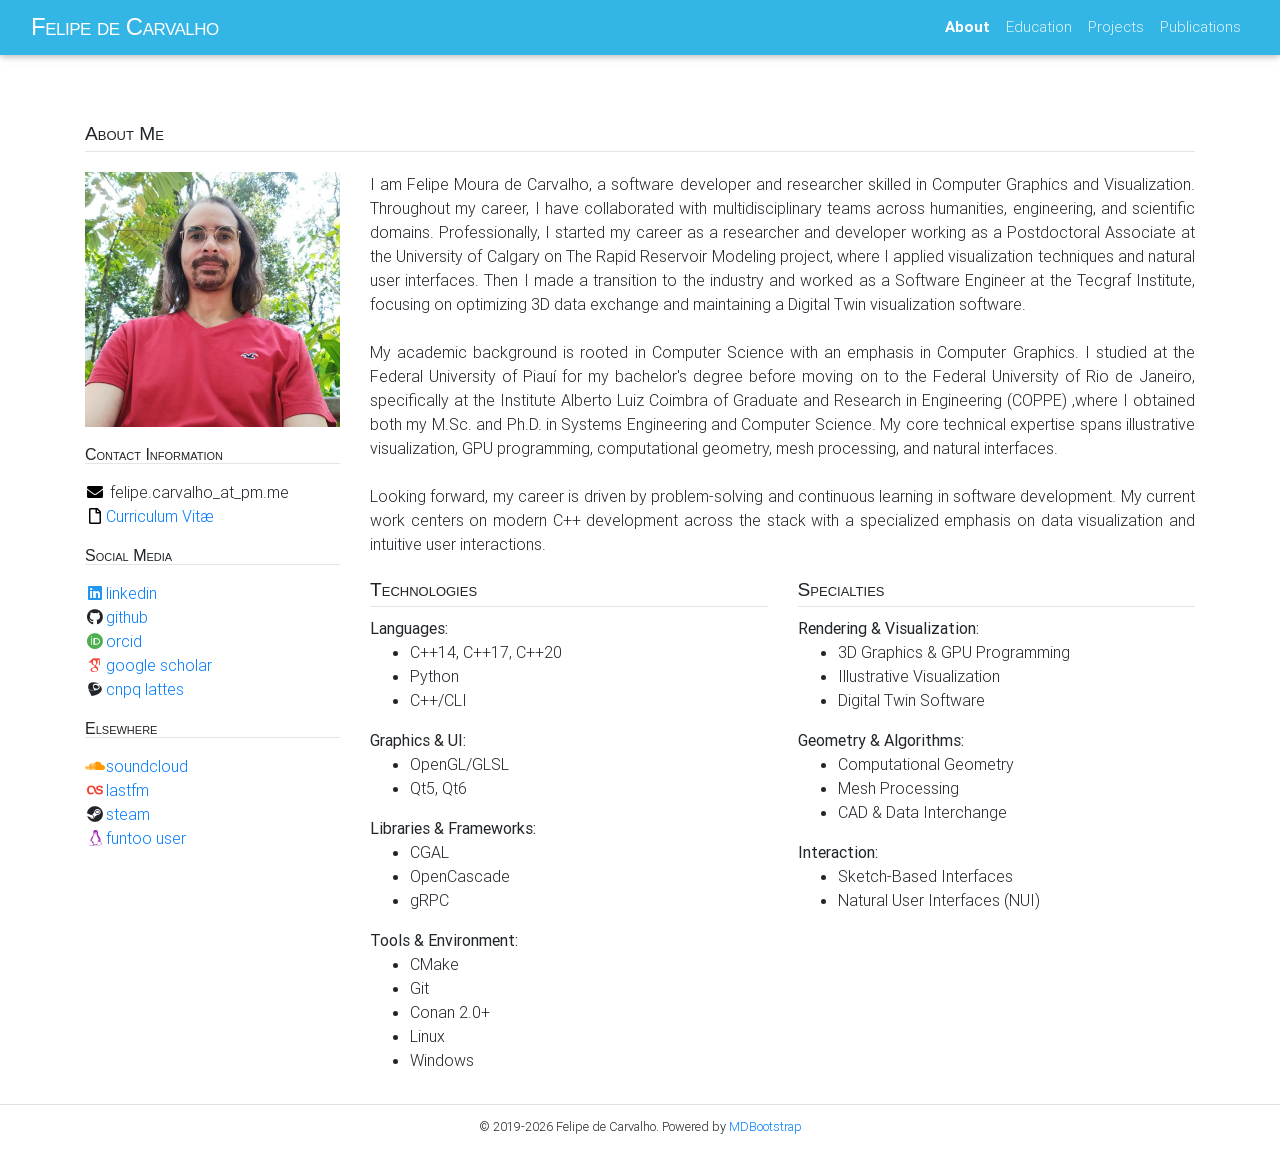
==== commit 5a274587: "-a Fix language" ====
--- a/index.html
+++ b/index.html
@@ -140,9 +140,9 @@
                                                                 <div class="tech-category">
                                                                         <strong>Languages:</strong>
                                                                         <ul>
-                                                                                <li>C++14, C++17, C++20, C++/CLI</li>
+                                                                                <li>C++14, C++17, C++20</li>
                                                                                 <li>Python</li>
-                                                                                <li>C#</li>
+                                                                                <li>C++/CLI</li>
                                                                         </ul>
                                                                 </div>
 
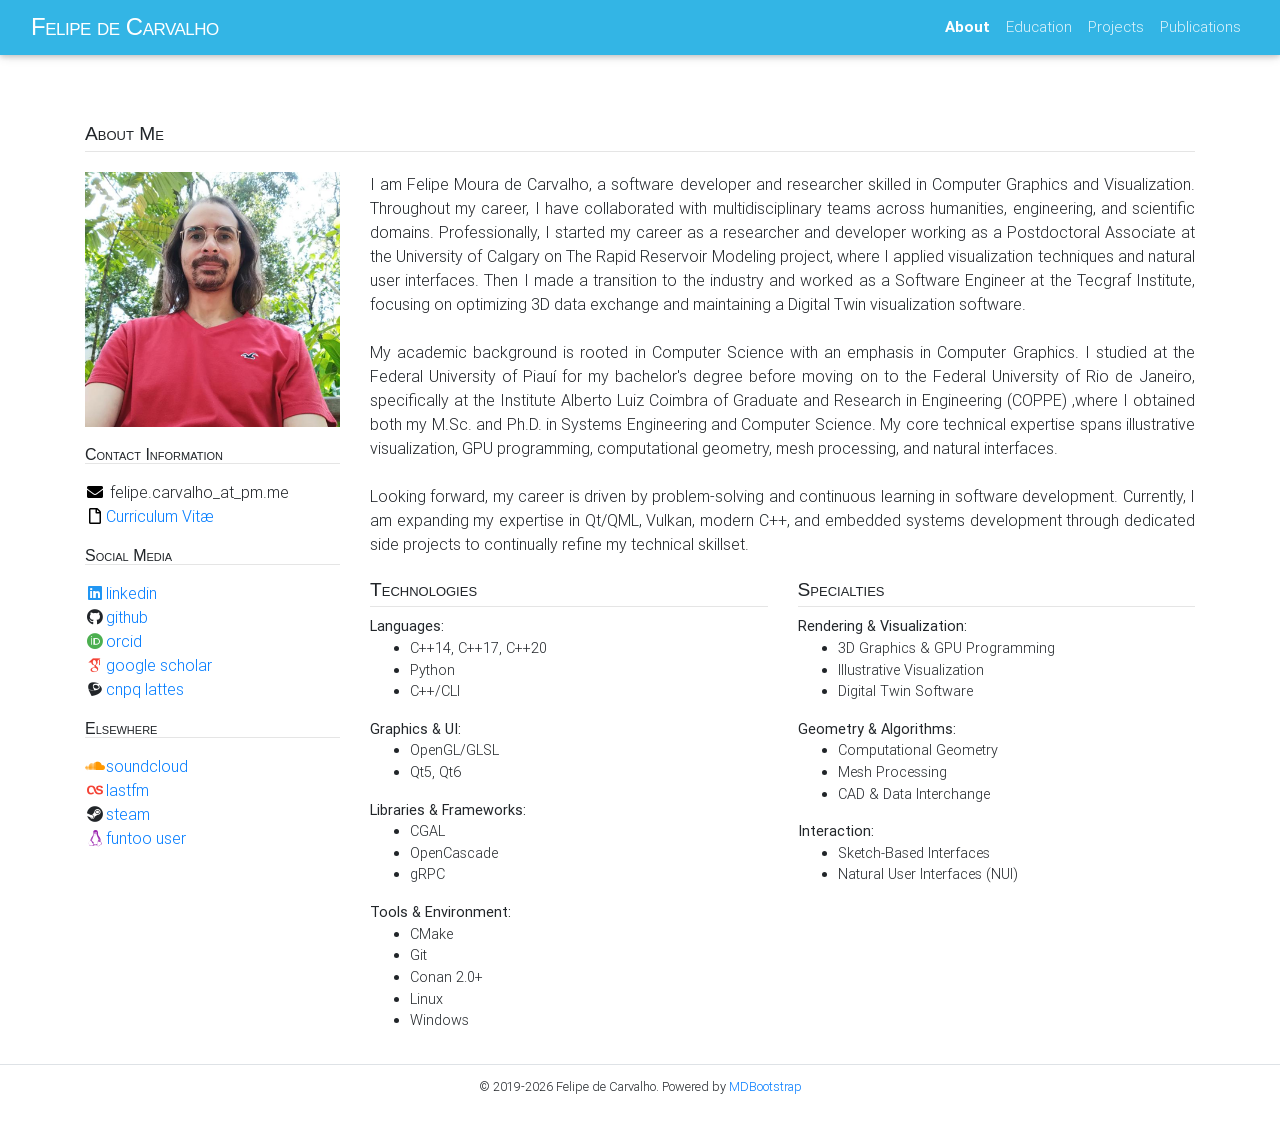
==== commit 73ad60fe: "Update career description and focus areas in index.html" ====
--- a/index.html
+++ b/index.html
@@ -123,11 +123,9 @@
                                                         computational geometry, mesh processing, and natural interfaces.
                                                         <br>
                                                         <br>
-                                                        Looking forward, my career is driven by problem-solving and
-                                                        continuous learning in software development. My current work
-                                                        centers on modern C++ development across the stack with a
-                                                        specialized emphasis on data visualization and intuitive user
-                                                        interactions.
+                                                        Looking forward, my career is driven by problem-solving and continuous learning in software development. 
+                                                        Currently, I am expanding my expertise in Qt/QML, Vulkan, modern C++, and embedded systems development through 
+                                                        dedicated side projects to continually refine my technical skillset.
                                                         <br>
                                                 </p>
                                                 <!-- Technologies & Specialties -->
--- a/css/style.css
+++ b/css/style.css
@@ -37,29 +37,6 @@
     margin-top: auto;
     width: 100%;
 }
-
-/* Logo Name , Felipe de Carvalho */
-#brand {
-    font-family: 'Cabin', sans-serif;
-    font-variant: small-caps;
-    font-variant-ligatures: normal;
-    font-variant-caps: small-caps;
-    font-variant-numeric: normal;
-    font-variant-east-asian: normal;
-    font-size: 1.7em;
-    line-height: 1.0em;
-}
-
-.lighttext
-{
-    font-weight: 300 !important;
-}
-
-.boldtext
-{
-    font-weight: 700 !important;
-}
-/* End Logo Name */
 
 /* Responsive Images */
 .responsive {
@@ -176,6 +153,11 @@
     box-shadow: none !important;
 }
 
+.tech-category,
+.specialty-category {
+    font-size: 0.9rem;
+}
+
 @media (max-width: 991.98px) {
     .navbar-collapse {
         padding-top: 0.5rem;
@@ -186,80 +168,3 @@
     }
 }
 
-/* Skills & Specialties Sections & Badges */
-.skill-section {
-    background: #ffffff;
-    border-radius: 8px;
-    padding: 1.25rem 1.4rem;
-    border: 1px solid #e9ecef;
-    box-shadow: 0 2px 8px rgba(0, 0, 0, 0.04);
-    transition: transform 0.2s ease, box-shadow 0.2s ease;
-}
-
-.skill-section:hover {
-    box-shadow: 0 4px 14px rgba(0, 0, 0, 0.08);
-}
-
-.skill-section-header {
-    font-family: 'Cabin', sans-serif;
-    font-size: 1.15rem;
-    font-weight: 700;
-    color: #2b3e50;
-    margin-bottom: 0.9rem;
-    display: flex;
-    align-items: center;
-}
-
-.skill-badge-container {
-    display: flex;
-    flex-wrap: wrap;
-    gap: 0.5rem;
-}
-
-.tech-badge {
-    display: inline-flex;
-    align-items: center;
-    padding: 0.38rem 0.75rem;
-    font-size: 0.84rem;
-    font-weight: 500;
-    color: #0c7585;
-    background-color: #f0f9fb;
-    border: 1px solid #cbe9ee;
-    border-radius: 20px;
-    transition: all 0.2s ease-in-out;
-    cursor: default;
-}
-
-.tech-badge:hover {
-    background-color: #17a2b8;
-    color: #ffffff;
-    border-color: #17a2b8;
-    transform: translateY(-2px);
-    box-shadow: 0 3px 6px rgba(23, 162, 184, 0.25);
-}
-
-.specialty-badge {
-    display: inline-flex;
-    align-items: center;
-    padding: 0.38rem 0.75rem;
-    font-size: 0.84rem;
-    font-weight: 500;
-    color: #334e68;
-    background-color: #f7f9fa;
-    border: 1px solid #dbe2e8;
-    border-radius: 20px;
-    transition: all 0.2s ease-in-out;
-    cursor: default;
-}
-
-.specialty-badge:hover {
-    background-color: #334e68;
-    color: #ffffff;
-    border-color: #334e68;
-    transform: translateY(-2px);
-    box-shadow: 0 3px 6px rgba(51, 78, 104, 0.25);
-}
-
-.specialty-badge:hover i {
-    color: #ffffff !important;
-}
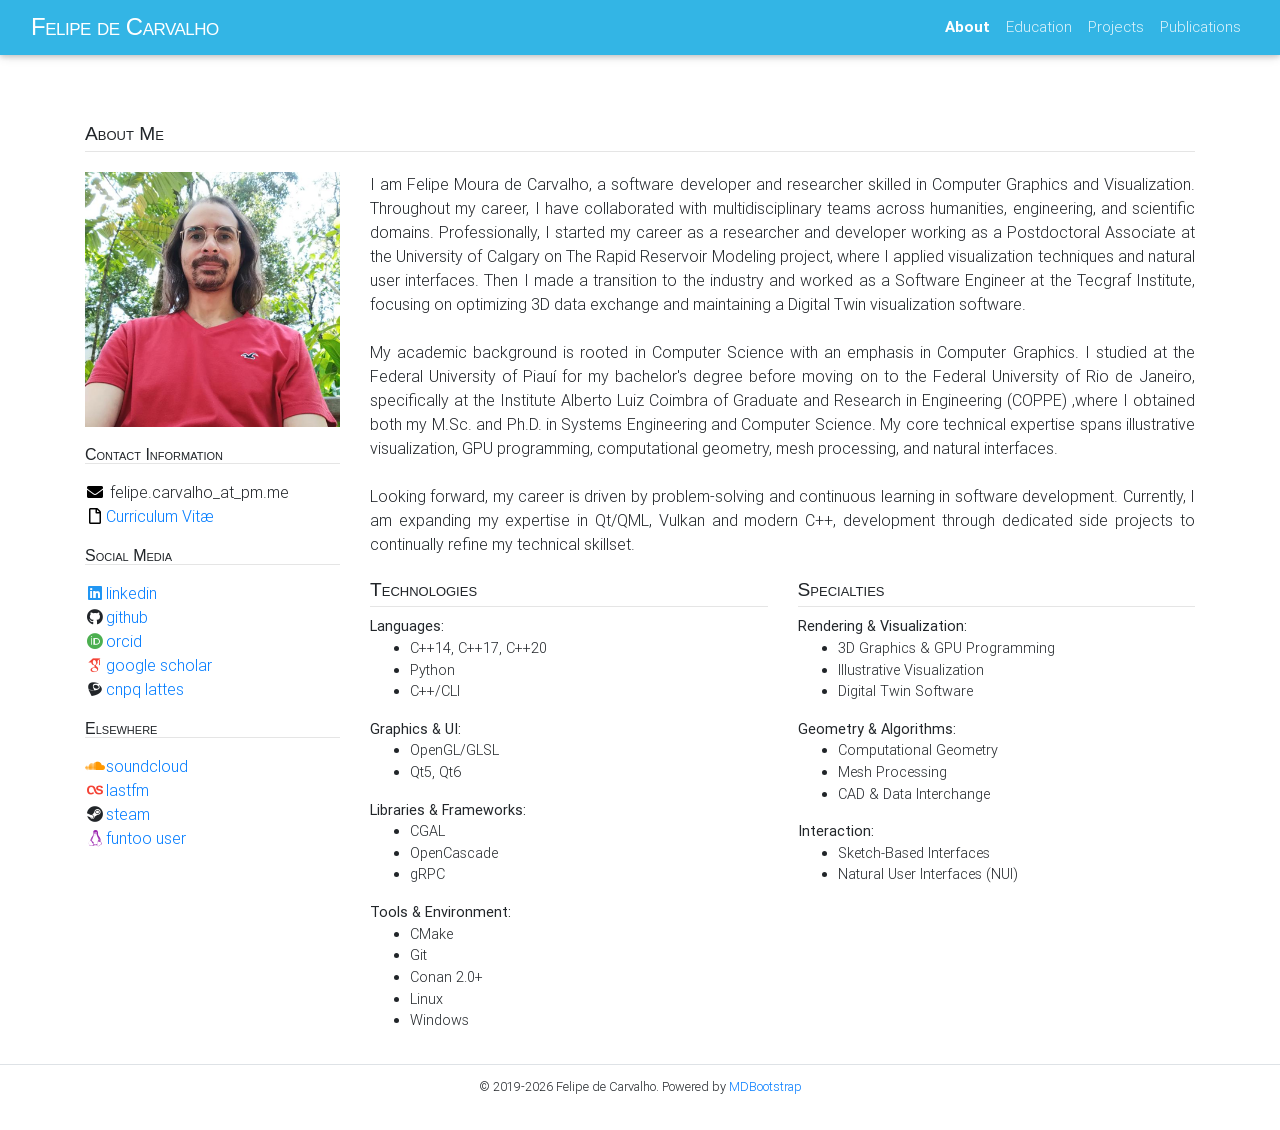
==== commit 927704a2: "Focus" ====
--- a/index.html
+++ b/index.html
@@ -124,7 +124,7 @@
                                                         <br>
                                                         <br>
                                                         Looking forward, my career is driven by problem-solving and continuous learning in software development. 
-                                                        Currently, I am expanding my expertise in Qt/QML, Vulkan, modern C++, and embedded systems development through 
+                                                        Currently, I am expanding my expertise in Qt/QML, Vulkan and modern C++, development through 
                                                         dedicated side projects to continually refine my technical skillset.
                                                         <br>
                                                 </p>
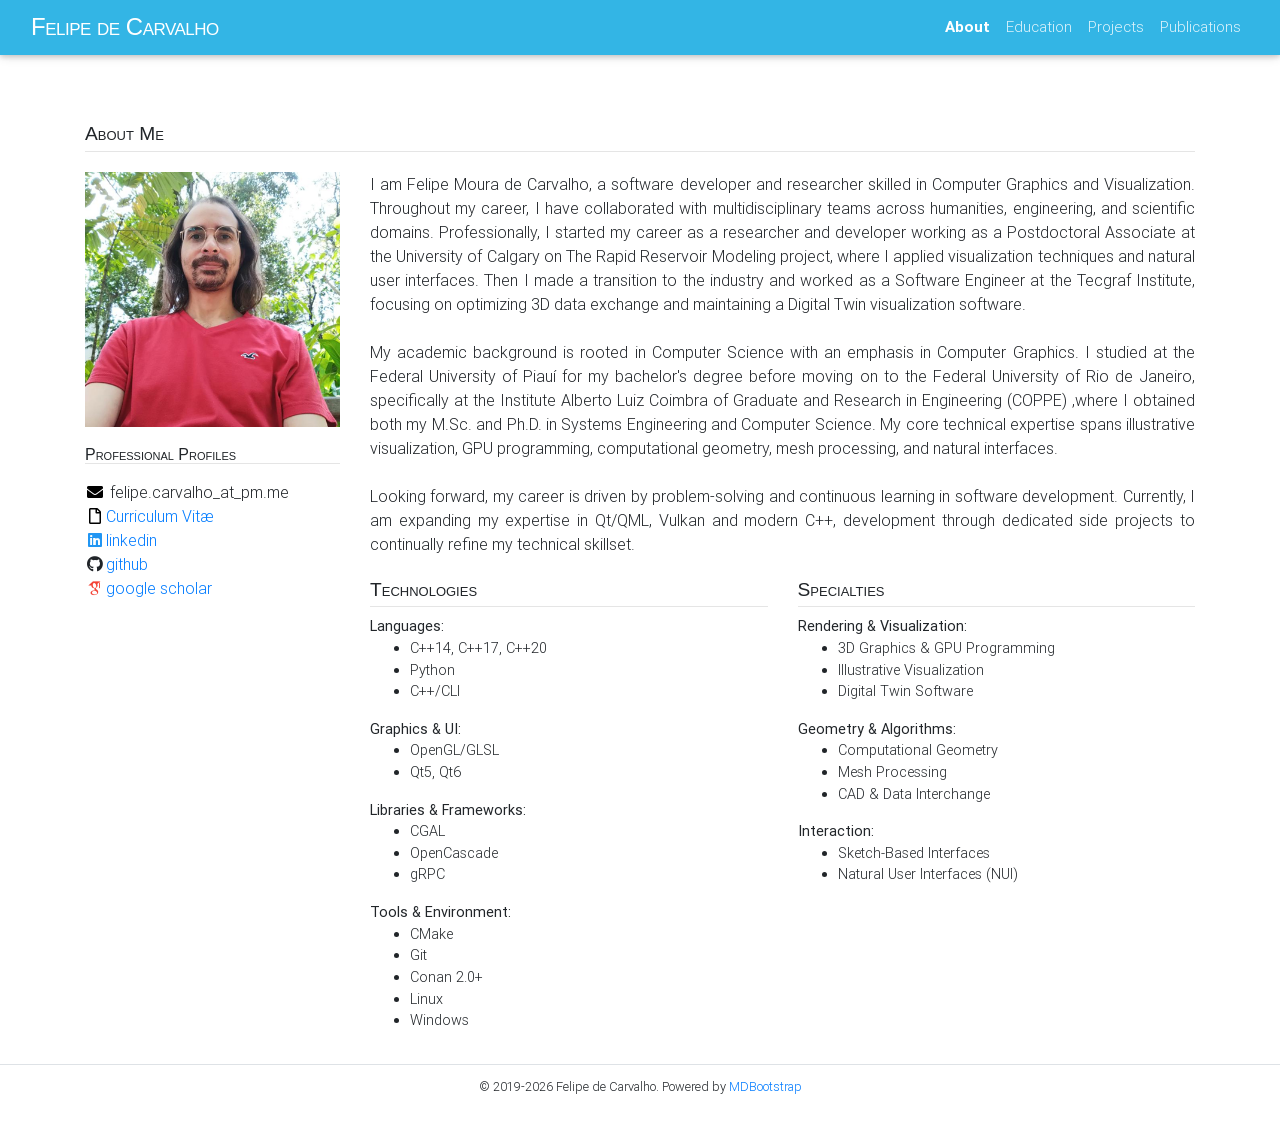
==== commit 70f92c18: "Added example and clean up code" ====
--- a/index.html
+++ b/index.html
@@ -43,52 +43,32 @@
                                         <img src="images/felipe_puc_rio_happy.png" alt="Felipe" class="responsive"
                                                 width="250" height="250">
                                 </div>
+               
                                 <div class="infoitem">
-                                        <div class="infoheader"> Contact Information </div>
+                                        <div class="infoheader"> Professional Profiles </div>
                                         <hr style="margin-top: 0.0em">
-                                        <!--Email-->
+                                                                                <!--Email-->
                                         <div><i class="fas fa-envelope fa-fw black-text"></i> felipe.carvalho_at_pm.me
                                         </div>
                                         <div><i class="far fa-file fa-fw black-text"></i><a
                                                         href="pdf/cv_felipe_de_carvalho_2026.pdf"
                                                         target="_blank">Curriculum Vitæ</a></div>
-                                </div>
-
-                                <div class="infoitem">
-                                        <div class="infoheader"> Social Media </div>
-                                        <hr style="margin-top: 0.0em">
                                         <div><i class="fab fa-linkedin fa-fw blue-text"></i><a
                                                         href="https://www.linkedin.com/in/felipe-decarvalho/"
                                                         target="_blank">linkedin</a></div>
                                         <div><i class="fab fa-github fa-fw black-black"></i><a
                                                         href="https://github.com/felipeCeler" target="_blank">github</a>
                                         </div>
-                                        <div><i class="fab fa-orcid fa-fw green-text"></i><a
+                                        <!-- <div><i class="fab fa-orcid fa-fw green-text"></i><a
                                                         href="https://orcid.org/0000-0002-3690-5480"
-                                                        target="_blank">orcid</a></div>
+                                                        target="_blank">orcid</a></div> -->
                                         <div><i class="ai ai-google-scholar fa-fw ai-1x red-text"></i><a
                                                         href="https://scholar.google.com/citations?user=AlsjB1cAAAAJ&hl=en"
                                                         target="_blank">google scholar</a></div>
-                                        <div><i class="ai ai-lattes fa-fw ai-1x dark-blue-text"></i><a
+                                        <!-- <div><i class="ai ai-lattes fa-fw ai-1x dark-blue-text"></i><a
                                                         href="http://lattes.cnpq.br/0922142294203200"
-                                                        target="_blank">cnpq lattes</a></div>
-                                </div>
-
-                                <div class="infoitem">
-                                        <div class="infoheader"> Elsewhere </div>
-                                        <hr style="margin-top: 0.0em">
-                                        <div><i class="fab fa-soundcloud fa-fw orange-text"></i><a
-                                                        href="https://soundcloud.com/felipeceler"
-                                                        target="_blank">soundcloud</a></div>
-                                        <div><i class="fab fa-lastfm fa-fw red-text"></i><a
-                                                        href="https://www.last.fm/user/felipeCeler"
-                                                        target="_blank">lastfm</a></div>
-                                        <div><i class="fab fa-steam fa-fw black-black"></i><a
-                                                        href="https://steamcommunity.com/id/MeG4Deth"
-                                                        target="_blank">steam</a></div>
-                                        <div><i class="fab fa-linux fa-fw purple-text"></i><a
-                                                        href="https://distrowatch.com/table.php?distribution=funtoo"
-                                                        target="_blank">funtoo user</a></div>
+                                                        target="_blank">cnpq lattes</a></div> -->
+                                                                                
                                 </div>
                         </div>
 
